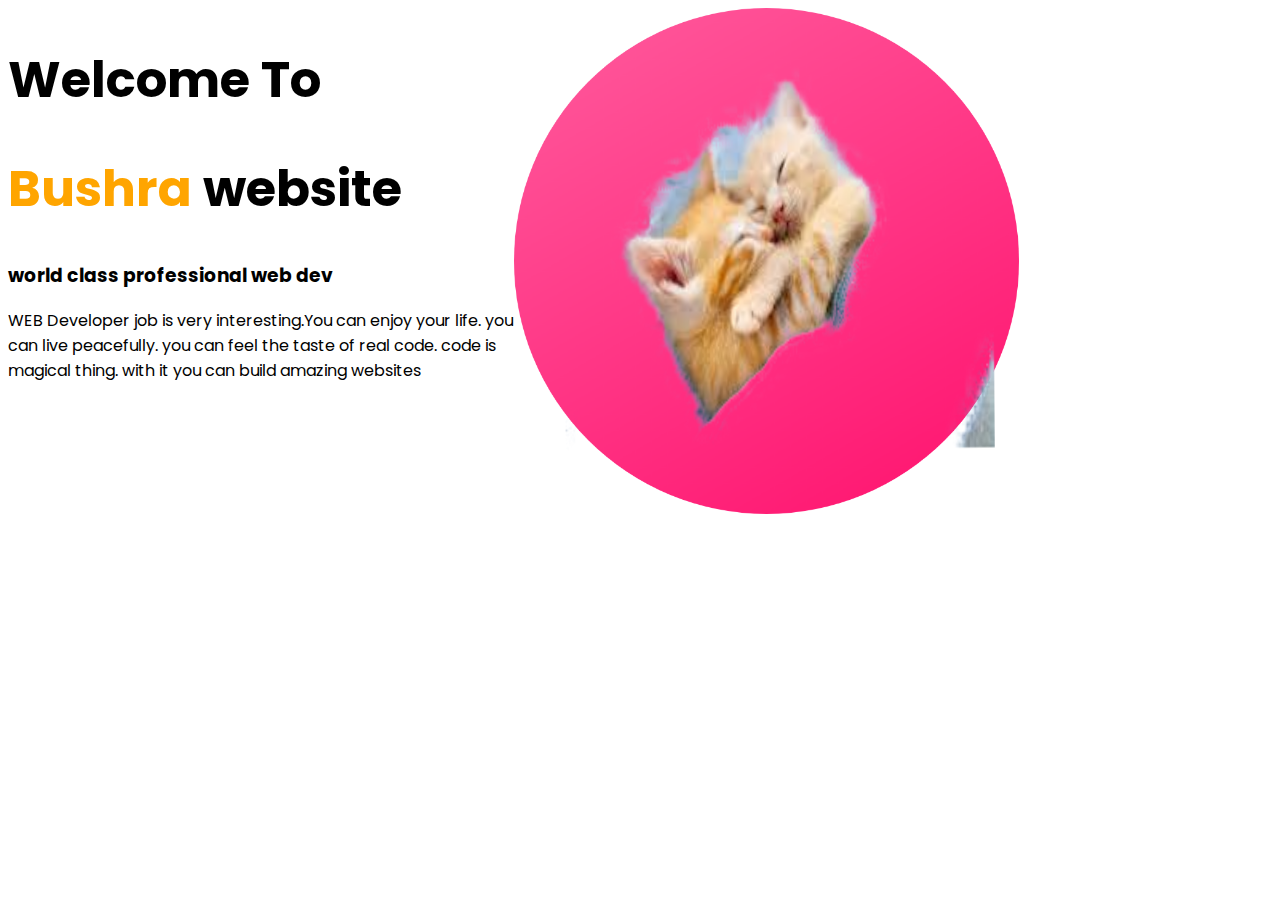
==== images/index.html @ c11d743e "new thing added" ====
<!DOCTYPE html>
<html lang="en">
<head>
    <meta charset="UTF-8">
    <meta name="viewport" content="width=device-width, initial-scale=1.0">
    <title>Bushra Web Developer</title>
    <link rel="preconnect" href="https://fonts.gstatic.com">
<link href="https://fonts.googleapis.com/css2?family=Poppins:wght@100&display=swap" rel="stylesheet">
    <link rel="stylesheet" href="style.css">
</head>
<body>
    <section>
    <div class="half-width">
        <h1>Welcome To</h1>
        <h1><span class="name-highlight">Bushra</span> website</h1>
        <h3>world class professional web dev</h3>
        <p>WEB Developer job is very interesting.You can enjoy your life. you can live peacefully. you can feel the taste of real code. code is magical thing. with it you can build amazing websites</p>
    </div>
    <div class="half-width">
        <img src="catty.jpg" alt="">
    </div>
    </section>
</body>
</html>
---- images/style.css ----
body{
    font-family: 'Poppins', sans-serif;
}
h1{
    font-size: 50px;
}
.name-highlight{
    color:orange;
}
.half-width{
    width: 40%;
    float:left;
    margin-left: 25%
    padding-left: 25%;

}
.half-width img{
    width: 100%
}
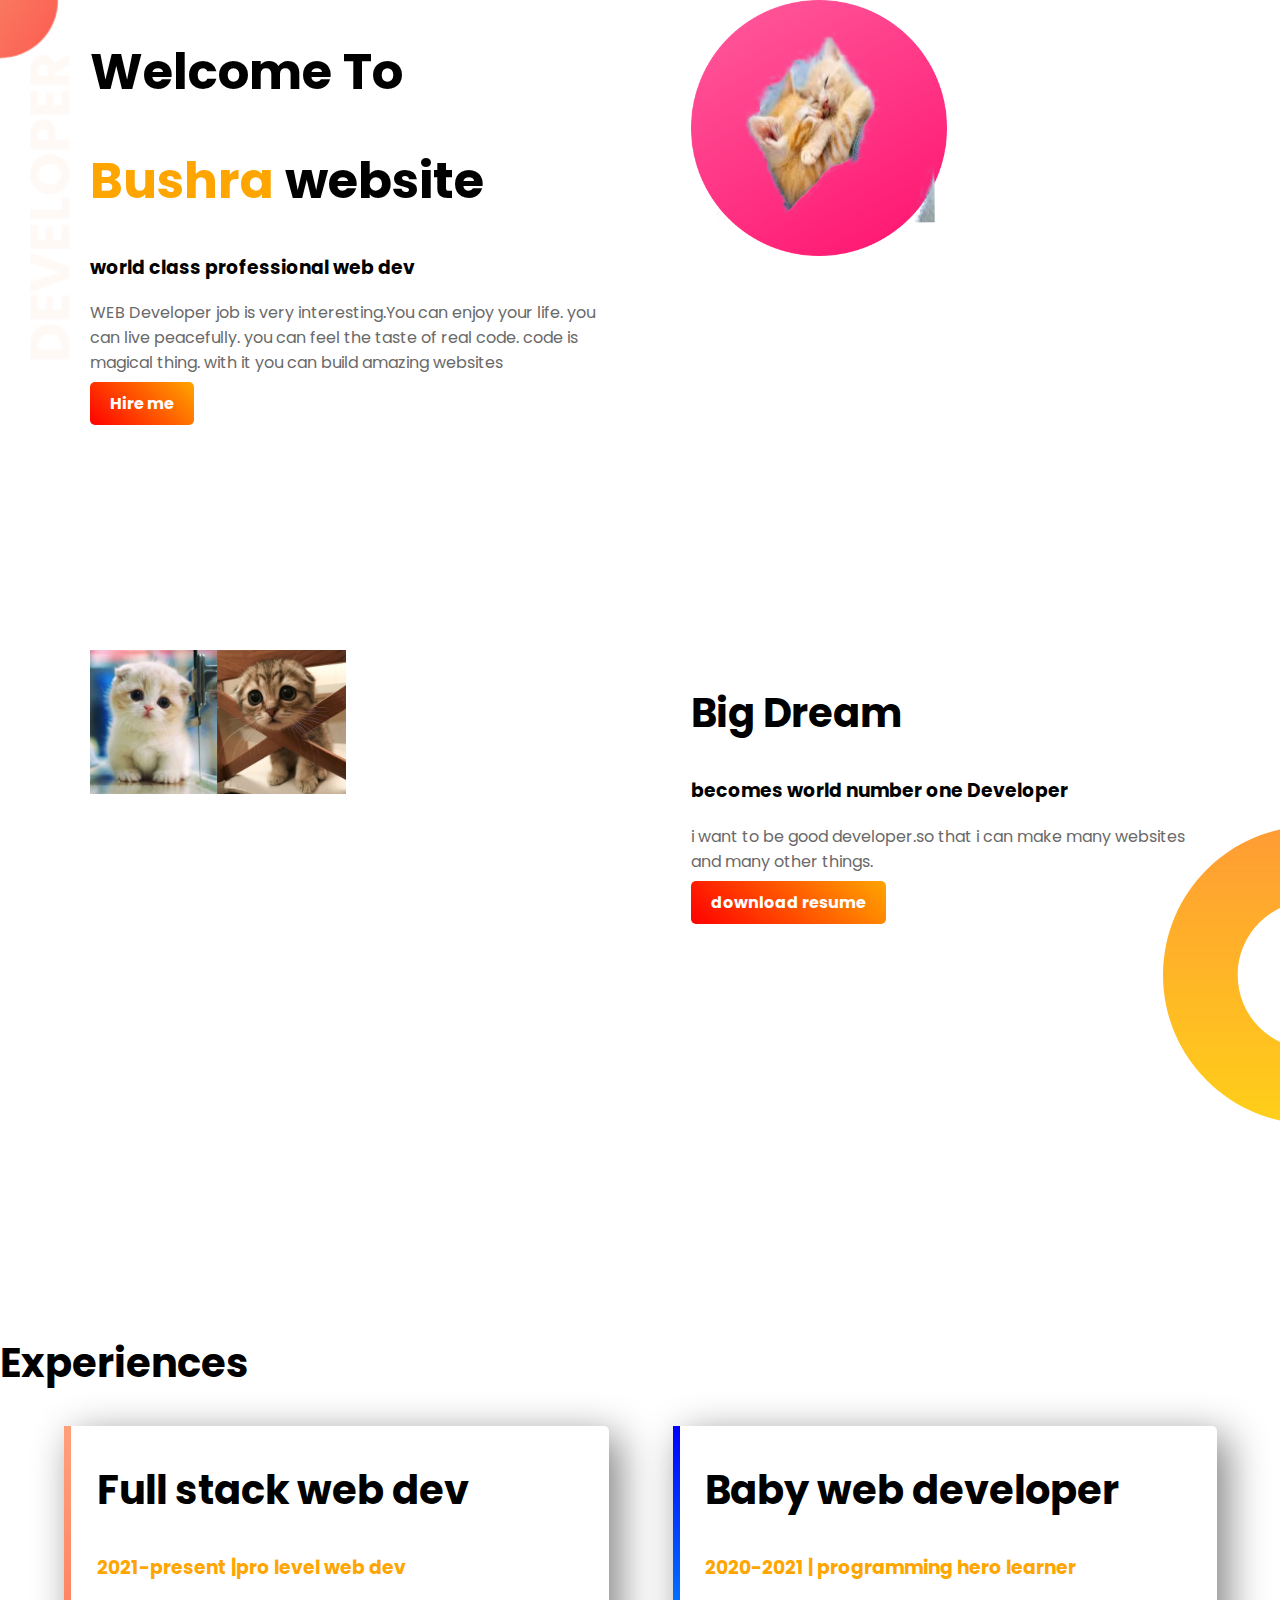
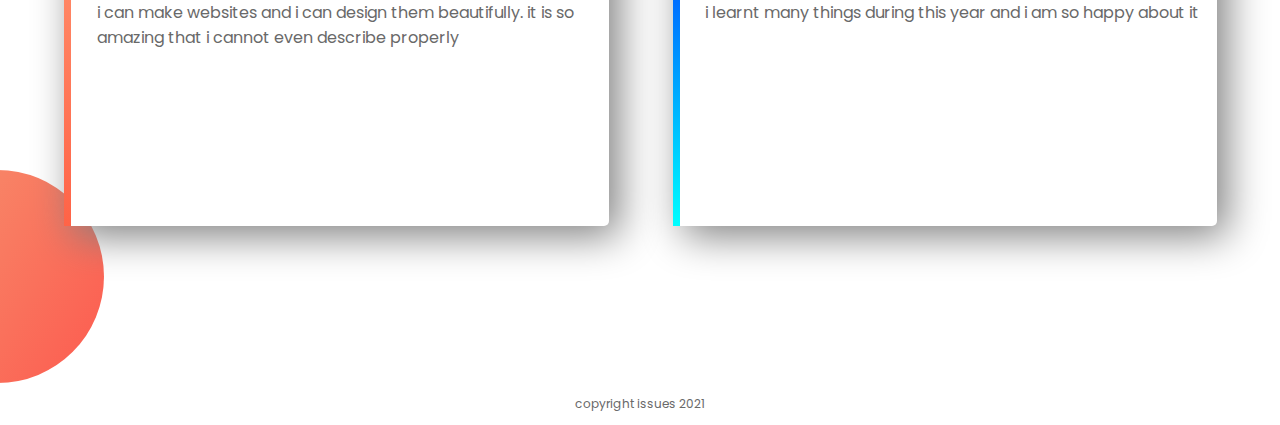
==== commit 1ce58219: "excited to finish my first website" ====
--- a/images/index.html
+++ b/images/index.html
@@ -9,16 +9,48 @@
     <link rel="stylesheet" href="style.css">
 </head>
 <body>
-    <section>
+    <section class="pic">
     <div class="half-width">
         <h1>Welcome To</h1>
-        <h1><span class="name-highlight">Bushra</span> website</h1>
+        <h1><span class="orange-highlight">Bushra</span> website</h1>
         <h3>world class professional web dev</h3>
         <p>WEB Developer job is very interesting.You can enjoy your life. you can live peacefully. you can feel the taste of real code. code is magical thing. with it you can build amazing websites</p>
+        <a class="link-button" target="_blank" href="https://www.linkedin.com/company/programminghero/">Hire me</a>
     </div>
     <div class="half-width">
         <img src="catty.jpg" alt="">
     </div>
     </section>
+    <section class="dream-area">
+        <div class="half-width">
+            <img src="cat.jpg" alt="">
+        </div>
+        <div class="half-width">
+            <h2>Big Dream</h2>
+            <h3>becomes world number one Developer</h3>
+            <p>i want to be good developer.so that i can make many websites and many other things.</p>
+            <a class="link-button"  target="_blank"href="www.youtube.com">download resume</a>
+        </div>
+
+    
+    </section>
+    <section class="experience-area">
+        <h2>Experiences</h2>
+        <div id="full-stack" class="half-width single-experience">
+            <h2>Full stack web dev</h2>
+            <h3 class="orange-highlight"> 2021-present |pro level web dev </h3>
+            <p>i can make websites and i can design them beautifully. it is so amazing that i cannot even describe properly</p>
+
+        </div>
+
+        <div id="baby-web" class="half-width single-experience">
+            <h2>Baby web developer</h2>
+            <h3 class="orange-highlight">2020-2021 | programming hero learner</h3>
+            <p> i learnt many things during this year and i am so happy about it</p>
+
+        </div>
+
+    </section>
+    <footer><p>copyright issues 2021</p></footer>
 </body>
 </html>--- a/images/style.css
+++ b/images/style.css
@@ -1,19 +1,74 @@
 body{
+    margin: 0px;
     font-family: 'Poppins', sans-serif;
 }
 h1{
     font-size: 50px;
 }
-.name-highlight{
+h2{
+    font-size: 40px;
+}
+p{
+    color: dimgray;
+}
+.orange-highlight{
     color:orange;
 }
 .half-width{
     width: 40%;
-    float:left;
-    margin-left: 25%
-    padding-left: 25%;
+    float: left;
+    margin-left: 5%;
+    padding-left: 2%;
 
 }
 .half-width img{
-    width: 100%
+    width: 50%;
+}
+.pic{
+    border: 1px;
+    background-image: url("top-banner.png");
+    background-repeat: no-repeat;
+}
+section{
+    height: 500px;
+    padding-bottom: 150px;
+}
+.link-button{
+    text-decoration: none;
+    background-image: linear-gradient(45deg,red, orange);
+    padding:10px 20px;
+    border-radius: 5px;
+    color:white;
+    font-weight: 700;
+
+}
+.dream-area{
+    background-image: url(dream-bg.png);
+    background-repeat: no-repeat;
+    background-position: right;
+}
+.single-experience{
+    box-shadow:10px 10px 40px gray;
+    border-radius: 5px;
+    height: 80%;
+    background-color: white;
+}
+.experience-area{
+    background-image: url("exp-bg.png");
+    background-repeat: no-repeat;
+    background-position: bottom left;
+}
+#full-stack{
+    border-left: 7px solid ;
+    border-image: linear-gradient(180deg,lightsalmon,tomato);
+    border-image-slice: 1;
+}
+#baby-web{
+    border-left: 7px solid ;
+    border-image: linear-gradient(180deg,blue,cyan);
+    border-image-slice: 1;
+}
+footer p{
+    text-align: center;
+    font-size: 12px;
 }